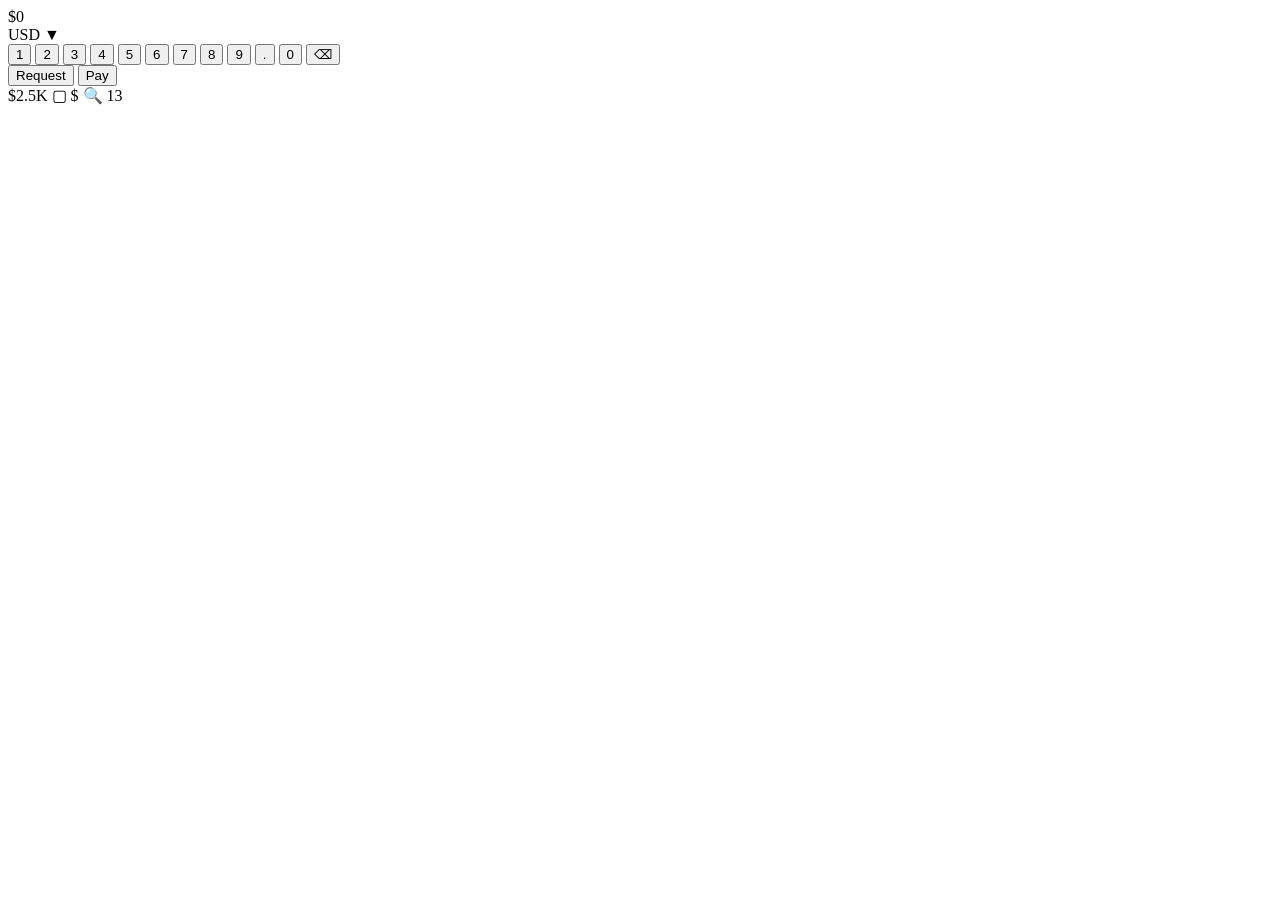
==== docs/Page1.html @ 580b74dd "Rename Page1 to Page1.html" ====
<!DOCTYPE html>
<html lang="en">
<head>
<meta charset="UTF-8">
<meta name="viewport" content="width=device-width, initial-scale=1.0">
<title>Payment UI</title>
<link rel="stylesheet" href="style.css">
</head>

<body>

<div class="app">

    <div class="top-icons">
        <div class="scan"></div>
        <div class="profile"></div>
    </div>

    <div class="amount" id="amount">$0</div>

    <div class="currency">USD ▼</div>

    <div class="keypad">

        <button onclick="press(1)">1</button>
        <button onclick="press(2)">2</button>
        <button onclick="press(3)">3</button>

        <button onclick="press(4)">4</button>
        <button onclick="press(5)">5</button>
        <button onclick="press(6)">6</button>

        <button onclick="press(7)">7</button>
        <button onclick="press(8)">8</button>
        <button onclick="press(9)">9</button>

        <button onclick="press('.')">.</button>
        <button onclick="press(0)">0</button>
        <button onclick="del()">⌫</button>

    </div>

    <div class="actions">
        <button class="request">Request</button>
        <button class="pay">Pay</button>
    </div>

    <div class="bottom-nav">
        <span>$2.5K</span>
        <span>▢</span>
        <span>$</span>
        <span>🔍</span>
        <span class="badge">13</span>
    </div>

</div>

<script src="script.js"></script>

</body>
</html>
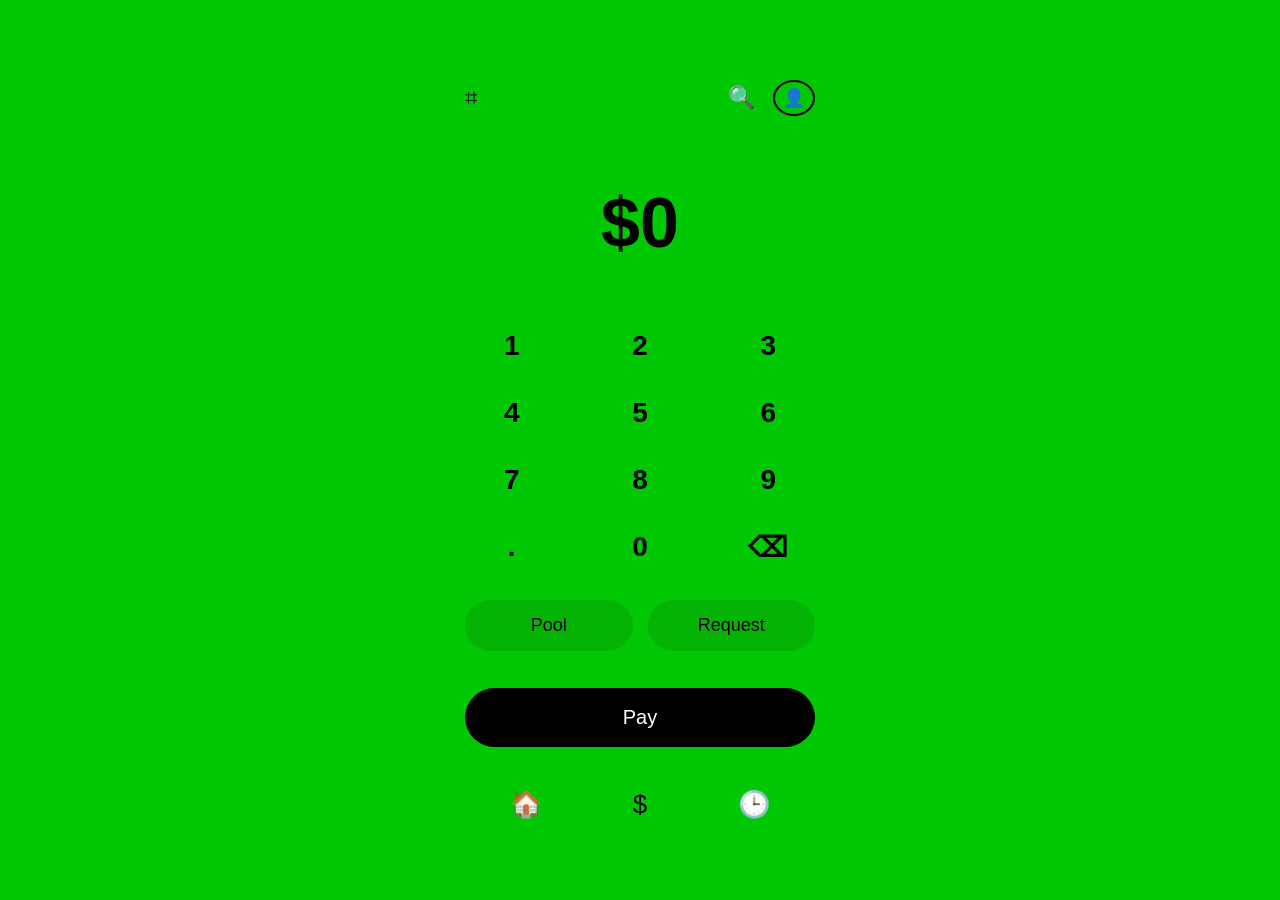
==== commit c390288c: "Update Page1.html" ====
--- a/docs/Page1.html
+++ b/docs/Page1.html
@@ -4,58 +4,204 @@
 <meta charset="UTF-8">
 <meta name="viewport" content="width=device-width, initial-scale=1.0">
 <title>Payment UI</title>
-<link rel="stylesheet" href="style.css">
+
+<style>
+
+*{
+margin:0;
+padding:0;
+box-sizing:border-box;
+font-family:-apple-system,BlinkMacSystemFont,sans-serif;
+}
+
+body{
+background:#00c805;
+height:100vh;
+display:flex;
+justify-content:center;
+align-items:center;
+}
+
+.app{
+width:390px;
+height:780px;
+background:#00c805;
+display:flex;
+flex-direction:column;
+justify-content:space-between;
+padding:20px;
+}
+
+/* top bar */
+
+.topbar{
+display:flex;
+justify-content:space-between;
+align-items:center;
+font-size:22px;
+}
+
+.right{
+display:flex;
+gap:18px;
+align-items:center;
+}
+
+.profile{
+border:2px solid black;
+border-radius:50%;
+padding:5px 8px;
+font-size:18px;
+}
+
+/* amount */
+
+.amount{
+text-align:center;
+font-size:70px;
+font-weight:600;
+margin-top:40px;
+}
+
+/* keypad */
+
+.keypad{
+display:grid;
+grid-template-columns:repeat(3,1fr);
+gap:35px;
+text-align:center;
+font-size:28px;
+margin-top:40px;
+}
+
+.keypad button{
+background:none;
+color: black;
+border:none;
+font-size:28px;
+font-weight: bolder;
+cursor:pointer;
+}
+
+/* buttons */
+
+.actions{
+display:flex;
+gap:15px;
+margin-top:10px;
+}
+
+.actions button{
+color: black;
+fomt-weight: bold;
+flex:1;
+background:#05b305;
+border:none;
+padding:15px;
+border-radius:30px;
+font-size:18px;
+}
+
+/* pay */
+
+.pay{
+margin-top:10px;
+background:black;
+color:white;
+border:none;
+padding:18px;
+border-radius:30px;
+font-size:20px;
+}
+
+/* bottom nav */
+
+.nav{
+display:flex;
+justify-content:space-around;
+font-size:26px;
+margin-top:15px;
+}
+
+</style>
 </head>
 
+
 <body>
 
 <div class="app">
 
-    <div class="top-icons">
-        <div class="scan"></div>
-        <div class="profile"></div>
-    </div>
-
-    <div class="amount" id="amount">$0</div>
-
-    <div class="currency">USD ▼</div>
-
-    <div class="keypad">
-
-        <button onclick="press(1)">1</button>
-        <button onclick="press(2)">2</button>
-        <button onclick="press(3)">3</button>
-
-        <button onclick="press(4)">4</button>
-        <button onclick="press(5)">5</button>
-        <button onclick="press(6)">6</button>
-
-        <button onclick="press(7)">7</button>
-        <button onclick="press(8)">8</button>
-        <button onclick="press(9)">9</button>
-
-        <button onclick="press('.')">.</button>
-        <button onclick="press(0)">0</button>
-        <button onclick="del()">⌫</button>
-
-    </div>
-
-    <div class="actions">
-        <button class="request">Request</button>
-        <button class="pay">Pay</button>
-    </div>
-
-    <div class="bottom-nav">
-        <span>$2.5K</span>
-        <span>▢</span>
-        <span>$</span>
-        <span>🔍</span>
-        <span class="badge">13</span>
-    </div>
-
-</div>
-
-<script src="script.js"></script>
+<!-- top -->
+<div class="topbar">
+<div>⌗</div>
+
+<div class="right">
+<span>🔍</span>
+<div class="profile">👤</div>
+</div>
+</div>
+
+<!-- amount -->
+<div class="amount" id="amount">$0</div>
+
+<!-- keypad -->
+<div class="keypad">
+
+<button onclick="press('1')">1</button>
+<button onclick="press('2')">2</button>
+<button onclick="press('3')">3</button>
+
+<button onclick="press('4')">4</button>
+<button onclick="press('5')">5</button>
+<button onclick="press('6')">6</button>
+
+<button onclick="press('7')">7</button>
+<button onclick="press('8')">8</button>
+<button onclick="press('9')">9</button>
+
+<button onclick="press('.')">.</button>
+<button onclick="press('0')">0</button>
+<button onclick="back()">⌫</button>
+
+</div>
+
+<!-- actions -->
+<div class="actions">
+<button>Pool</button>
+<button>Request</button>
+</div>
+
+<button class="pay">Pay</button>
+
+<!-- nav -->
+<div class="nav">
+<span>🏠</span>
+<span>$</span>
+<span>🕒</span>
+</div>
+
+</div>
+
+<script>
+
+let value = "";
+
+function press(num){
+value += num;
+update();
+}
+
+function back(){
+value = value.slice(0,-1);
+update();
+}
+
+function update(){
+document.getElementById("amount").innerText =
+"$" + (value || "0");
+}
+
+</script>
 
 </body>
 </html>
